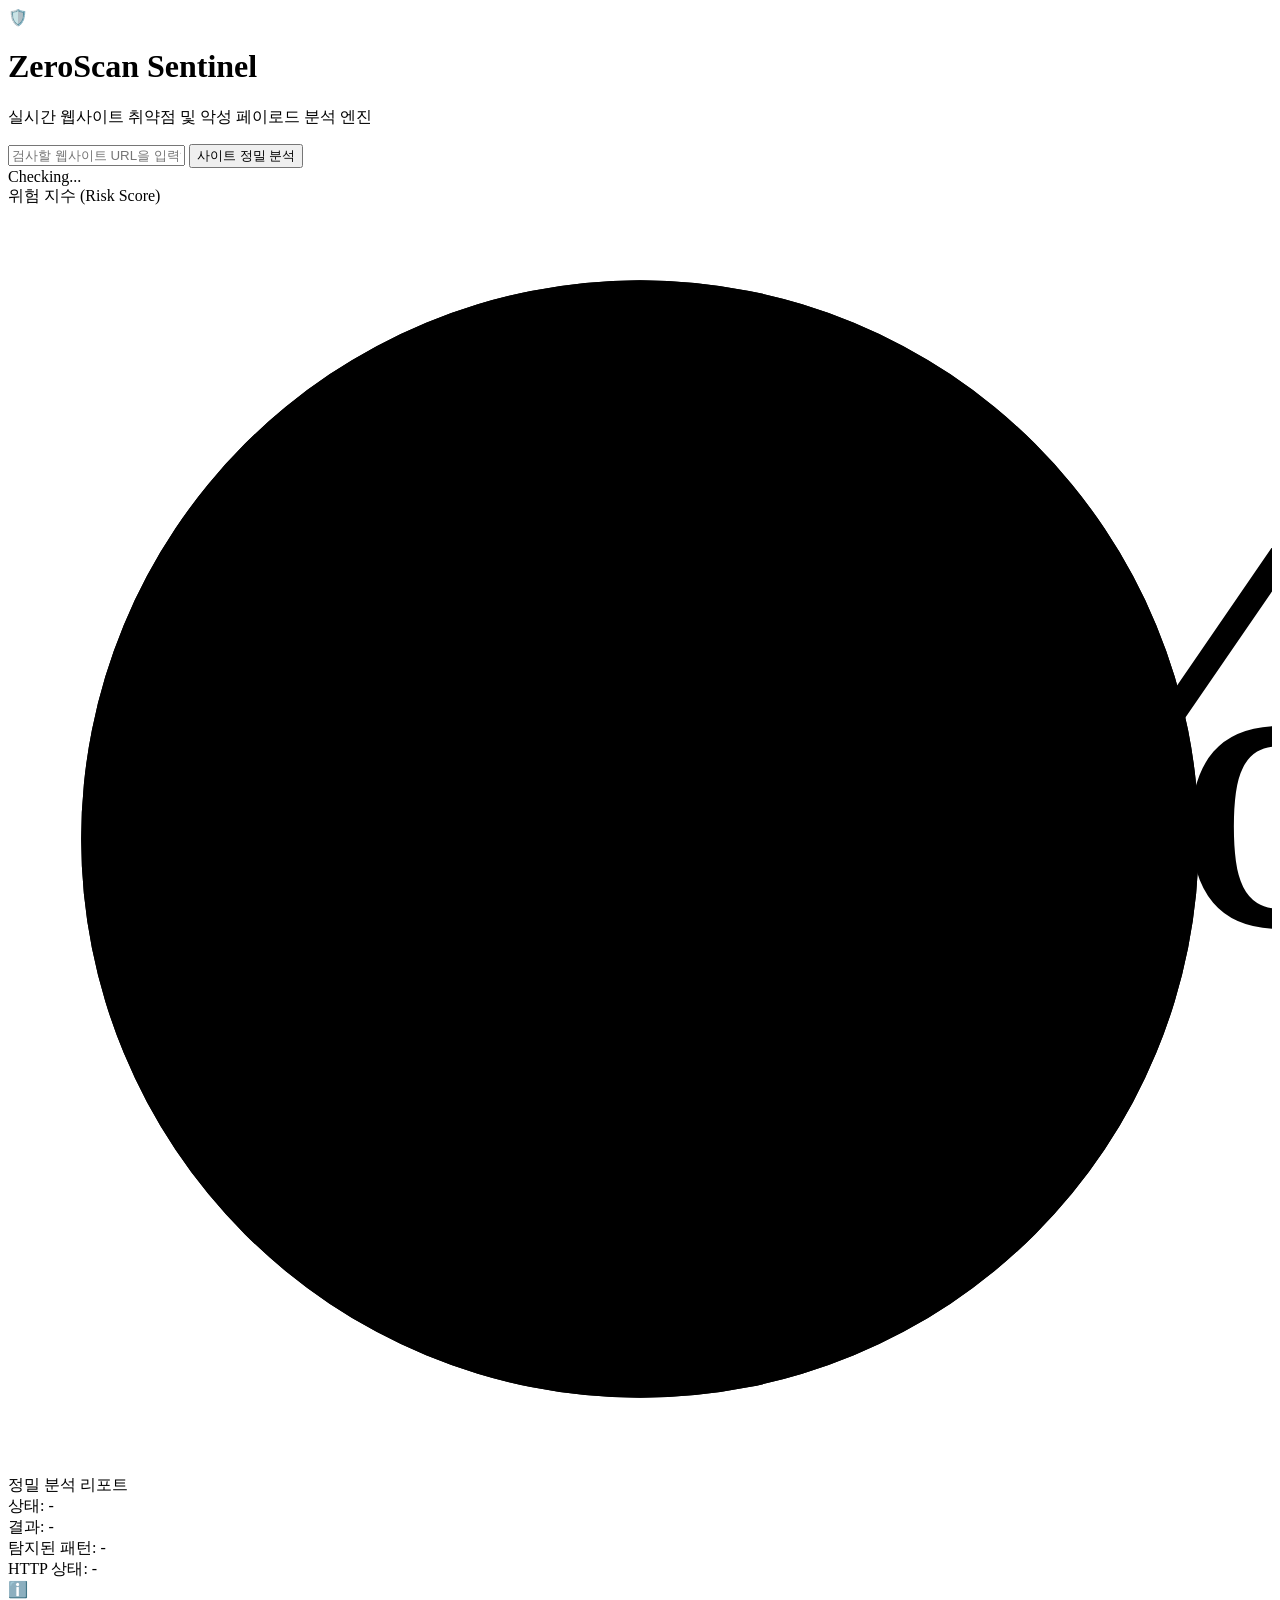
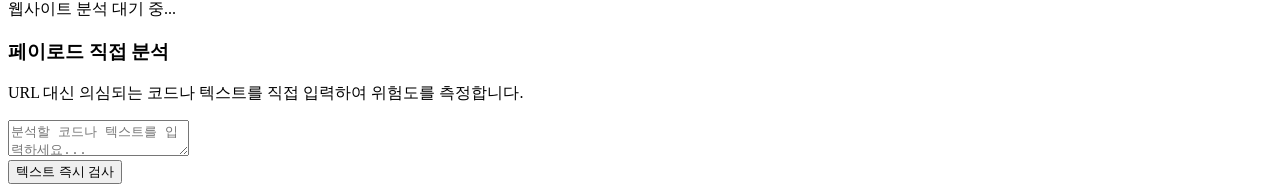
==== static/index.html @ 898b8df0 "feat: Implement initial ZeroScan Sentinel web application and browser extension for real-time web se" ====
<!DOCTYPE html>
<html lang="ko">
<head>
    <meta charset="UTF-8">
    <meta name="viewport" content="width=device-width, initial-scale=1.0">
    <title>ZeroScan Sentinel | Real-time Web Security</title>
    <link rel="preconnect" href="https://fonts.googleapis.com">
    <link rel="preconnect" href="https://fonts.gstatic.com" crossorigin>
    <link href="https://fonts.googleapis.com/css2?family=Outfit:wght@300;400;600;800&family=JetBrains+Mono&display=swap" rel="stylesheet">
    <link rel="stylesheet" href="static/style.css">
</head>
<body>
    <div class="background-blobs">
        <div class="blob blob-1"></div>
        <div class="blob blob-2"></div>
        <div class="blob blob-3"></div>
    </div>

    <main class="container">
        <header>
            <div class="logo">
                <span class="logo-icon">🛡️</span>
                <h1>ZeroScan <span>Sentinel</span></h1>
            </div>
            <p class="subtitle">실시간 웹사이트 취약점 및 악성 페이로드 분석 엔진</p>
        </header>

        <section class="search-section">
            <div class="glass-card search-box">
                <input type="text" id="urlInput" placeholder="검사할 웹사이트 URL을 입력하세요 (예: https://example.com)" autocomplete="off">
                <button id="scanBtn">
                    <span class="btn-text">사이트 정밀 분석</span>
                    <div class="loader" id="mainLoader"></div>
                </button>
            </div>
        </section>

        <section id="resultSection" class="result-section hidden">
            <div class="glass-card dashboard">
                <div class="dashboard-header">
                    <div class="status-badge" id="statusBadge">Checking...</div>
                    <div class="url-display" id="urlDisplay"></div>
                </div>

                <div class="stats-grid">
                    <div class="stat-item">
                        <label>위험 지수 (Risk Score)</label>
                        <div class="score-container">
                            <div class="score-ring">
                                <svg viewBox="0 0 36 36" class="circular-chart">
                                    <path class="circle-bg" d="M18 2.0845 a 15.9155 15.9155 0 0 1 0 31.831 a 15.9155 15.9155 0 0 1 0 -31.831" />
                                    <path id="scorePath" class="circle" stroke-dasharray="0, 100" d="M18 2.0845 a 15.9155 15.9155 0 0 1 0 31.831 a 15.9155 15.9155 0 0 1 0 -31.831" />
                                    <text id="scoreText" x="18" y="20.35" class="percentage">0%</text>
                                </svg>
                            </div>
                        </div>
                    </div>
                    
                    <div class="stat-item details">
                        <label>정밀 분석 리포트</label>
                        <div class="details-content">
                            <div class="detail-row">
                                <span class="label">상태:</span>
                                <span id="resReachable" class="value">-</span>
                            </div>
                            <div class="detail-row">
                                <span class="label">결과:</span>
                                <span id="resAllowed" class="value">-</span>
                            </div>
                            <div class="detail-row">
                                <span class="label">탐지된 패턴:</span>
                                <span id="resRule" class="value">-</span>
                            </div>
                            <div class="detail-row">
                                <span class="label">HTTP 상태:</span>
                                <span id="resStatus" class="value">-</span>
                            </div>
                        </div>
                    </div>
                </div>

                <div class="alert-box" id="alertBox">
                    <div class="alert-icon" id="alertIcon">ℹ️</div>
                    <div class="alert-message" id="alertMessage">웹사이트 분석 대기 중...</div>
                </div>
            </div>
        </section>

        <section class="payload-section">
            <h3>페이로드 직접 분석</h3>
            <p class="section-desc">URL 대신 의심되는 코드나 텍스트를 직접 입력하여 위험도를 측정합니다.</p>
            <div class="glass-card payload-box">
                <textarea id="payloadInput" placeholder="분석할 코드나 텍스트를 입력하세요..."></textarea>
                <div class="payload-actions">
                    <button id="inspectBtn" class="secondary-btn">텍스트 즉시 검사</button>
                    <div id="payloadResult" class="payload-mini-result"></div>
                </div>
            </div>
        </section>
    </main>

    <script src="static/script.js"></script>
</body>
</html>
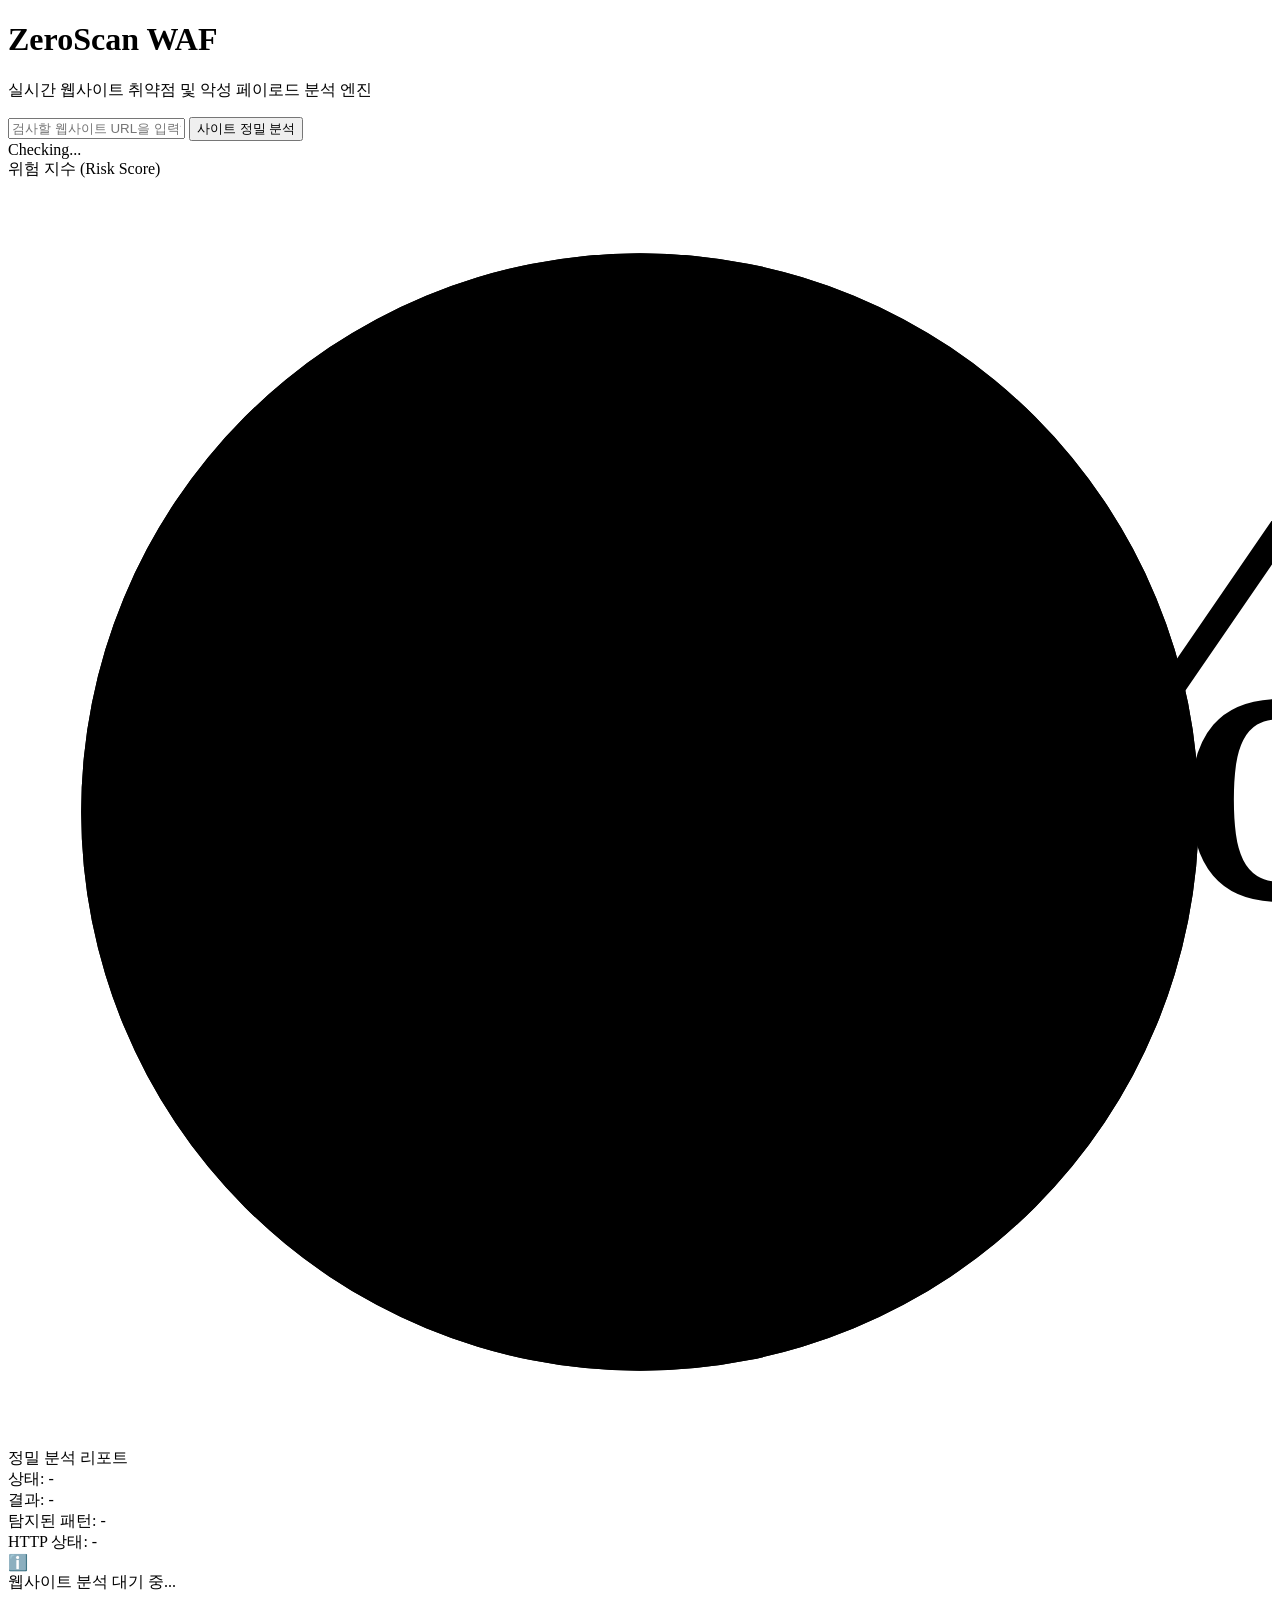
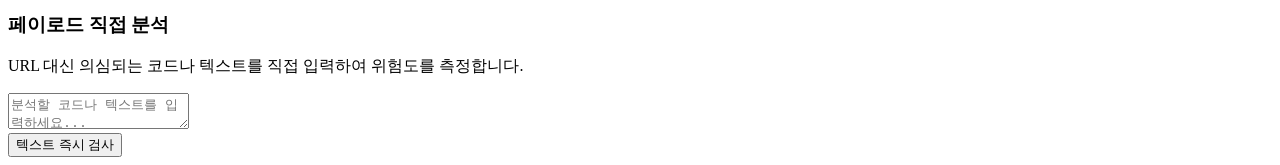
==== commit e027444b: "update index.html" ====
--- a/static/index.html
+++ b/static/index.html
@@ -19,8 +19,7 @@
     <main class="container">
         <header>
             <div class="logo">
-                <span class="logo-icon">🛡️</span>
-                <h1>ZeroScan <span>Sentinel</span></h1>
+                <h1>ZeroScan <span>WAF</span></h1>
             </div>
             <p class="subtitle">실시간 웹사이트 취약점 및 악성 페이로드 분석 엔진</p>
         </header>
